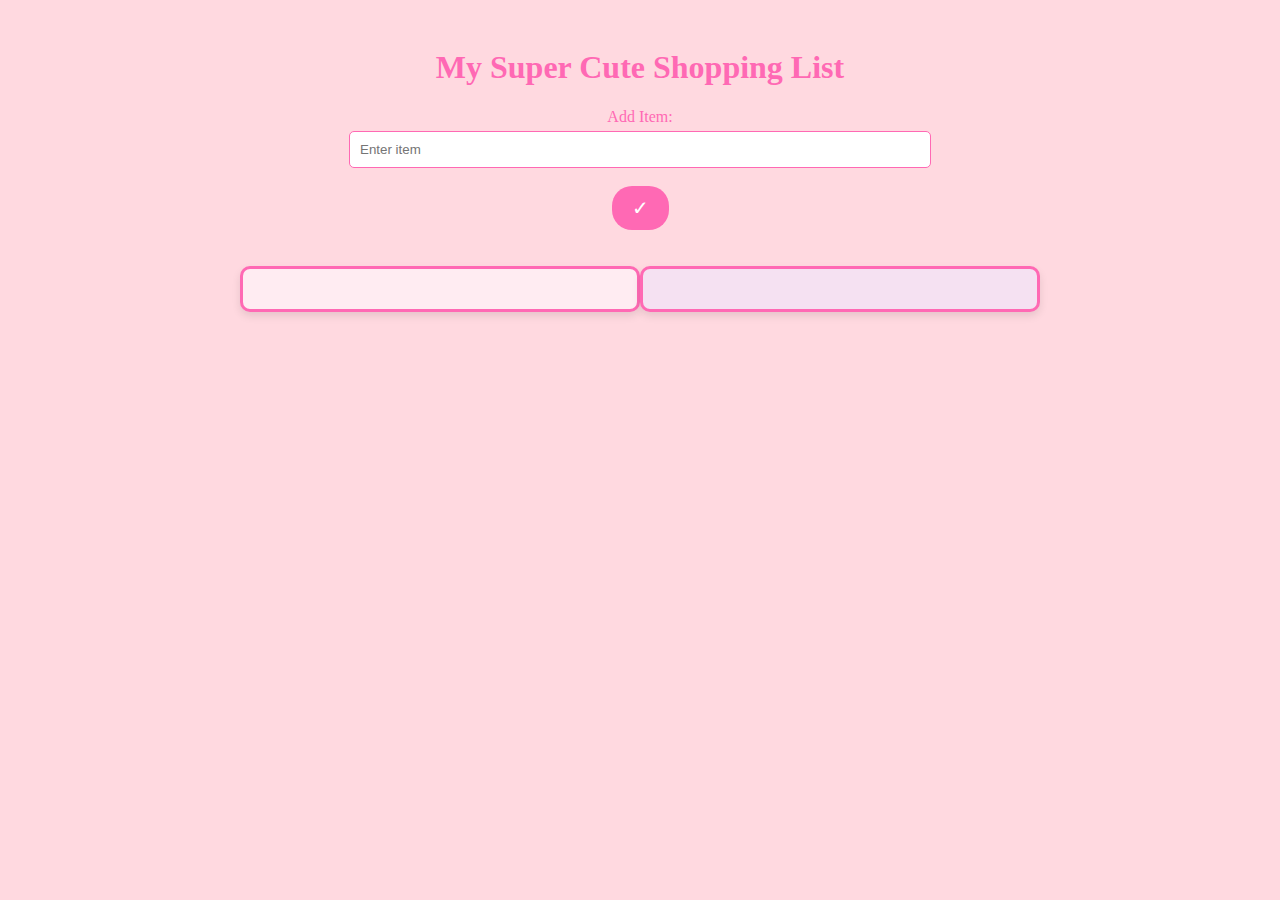
==== index.html @ 9fb9684d "styled and practice" ====
<!DOCTYPE html>
<html lang="en">

<head>
    <meta charset="UTF-8">
    <meta name="viewport" content="width=device-width, initial-scale=1.0">
    <title>Super Girly and Cute Page</title>
    <link rel="stylesheet" href="style.css">
</head>

<body>
    <div class="container">
        <h1>My Super Cute Shopping List</h1>
        <form id="shoppingForm">
            <label for="item">Add Item:</label><br>
            <input type="text" id="item" name="item" placeholder="Enter item"><br><br>
            <button type="submit" id="submitBtn">✓</button>
        </form>
        <div class="lists-container">
            <ul class="shoppingList">

            </ul>
            <ul class="basketList">

            </ul>
        </div>
    </div>
    <script src="script.js"></script>
</body>

</html>
---- style.css ----
body {
    background-color: #ffd9e0; 
    font-family: 'Comic Sans MS', cursive; 
}

.container {
    max-width: 800px;
    margin: 0 auto;
    padding: 20px;
    text-align: center;
}

h1 {
    color: #ff69b4;
}

/* Form styles */
form {
    margin-bottom: 20px;
}

label {
    font-size: 16px;
    color: #ff69b4; 
}

input[type="text"] {
    padding: 10px;
    border-radius: 5px;
    border: 1px solid #ff69b4; 
    width: 70%;
    margin-top: 5px;
}

button[type="submit"] {
    padding: 10px 20px;
    border-radius: 5px;
    background-color: #ff69b4; 
    color: white;
    border: none;
    cursor: pointer;
    transition: background-color 0.3s ease;
}

button[type="submit"]:hover {
    background-color: #ff1493; 
}

/* Lists container styles */
.lists-container {
    display: flex;
    justify-content: space-around;
    margin-top: 20px;
}

/* List styles */
.shoppingList,
.basketList {
    border: 3px solid #ff69b4; 
    border-radius: 10px;
    padding: 20px;
    width: 45%;
    background-color: #fff; 
    box-shadow: 0 4px 8px rgba(0, 0, 0, 0.1); 
}

.shoppingList {
    background-color: #ffecf2; /* Light pink background */
}

.basketList {
    background-color: #f5e1f2; 
}

/* List item styles */
li {
    margin-bottom: 10px;
    list-style: none;
    font-size: 18px;
    color: #ff69b4; 
}

/* Button styles */
.moveButton {
    background-color: #ff69b4; 
    color: white;
    border: none;
    padding: 8px 15px;
    border-radius: 20px;
    cursor: pointer;
    font-family: 'Comic Sans MS', cursive; 
    font-size: 14px;
    transition: background-color 0.3s ease;
}

.moveButton:hover {
    background-color: #ff1493; 
}

/* Button styles */
#submitBtn {
    background-color: #ff69b4; 
    color: white;
    border: none;
    padding: 10px 20px;
    border-radius: 20px; 
    font-size: 20px;
    cursor: pointer;
    transition: background-color 0.3s ease;
}

#submitBtn:hover {
    background-color: #ff1493; 
}

.moveButton {
    background-color: #ff1493; 
    color: white;
    border: none;
    padding: 8px 15px;
    border-radius: 20px; 
    font-size: 16px;
    cursor: pointer;
    transition: background-color 0.3s ease;
}

.moveButton:hover {
    background-color: #ff69b4; 
}
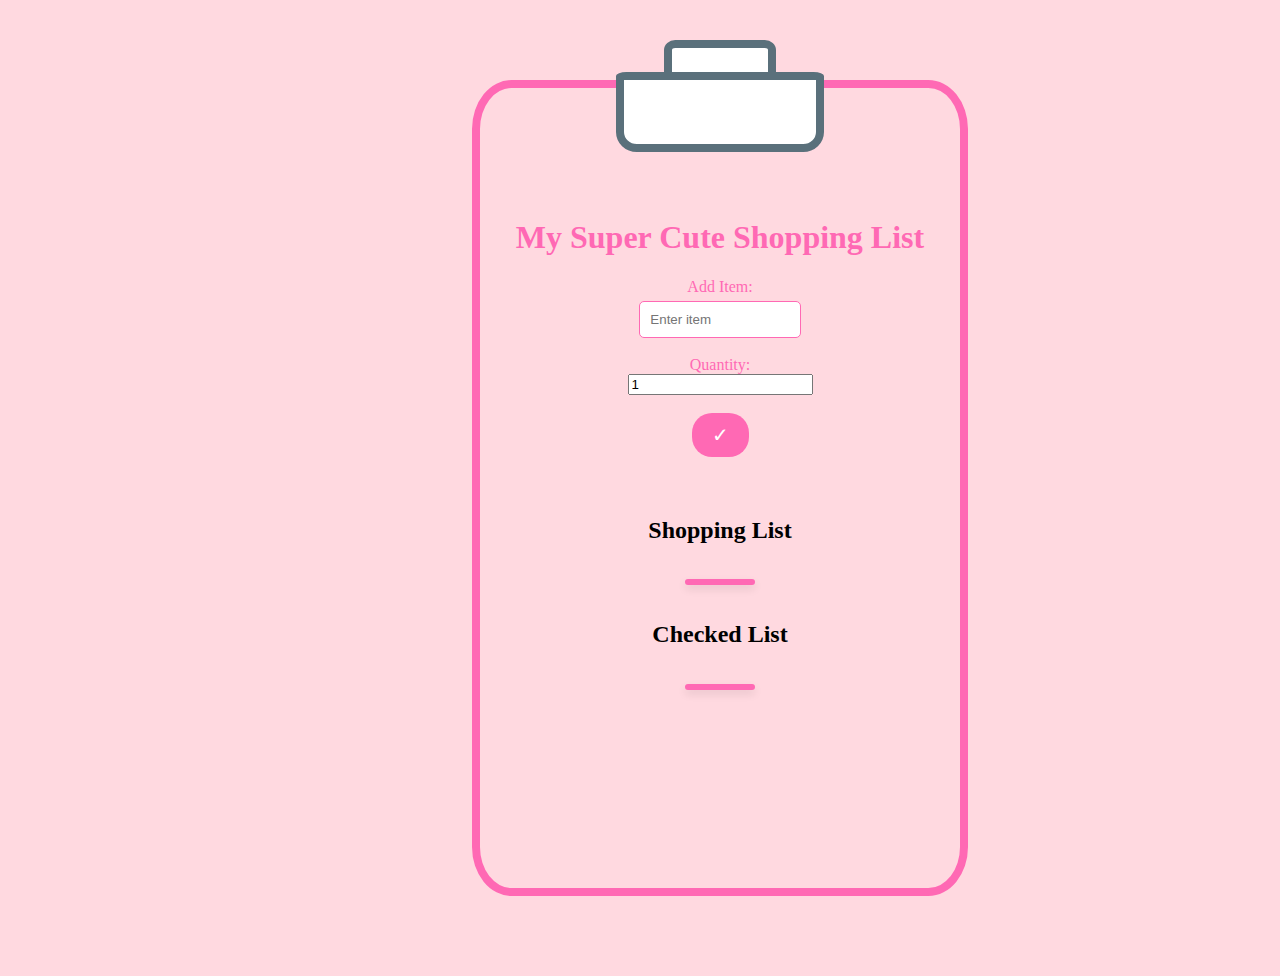
==== commit a4b6334f: "added css and remove button" ====
--- a/index.html
+++ b/index.html
@@ -9,21 +9,35 @@
 </head>
 
 <body>
-    <div class="container">
-        <h1>My Super Cute Shopping List</h1>
-        <form id="shoppingForm">
-            <label for="item">Add Item:</label><br>
-            <input type="text" id="item" name="item" placeholder="Enter item"><br><br>
-            <button type="submit" id="submitBtn">✓</button>
-        </form>
-        <div class="lists-container">
-            <ul class="shoppingList">
+    <div id="clipboard-wrapper">
+        <section id="clipboard">
+            <div id="clipboard-grip">
+            </div>
+            <div id="clipboard-lever">
+            </div>
+            <div class="container">
+                <h1>My Super Cute Shopping List</h1>
+                <form id="shoppingForm">
+                    <label for="item">Add Item:</label><br>
+                    <input type="text" id="item" name="item" placeholder="Enter item"><br><br><label
+                        for="quantity">Quantity:</label><br>
 
-            </ul>
-            <ul class="basketList">
+                    <input type="number" id="quantity" name="quantity" value="1" min="1"><br><br>
+                    <button type="submit" id="submitBtn">✓</button>
+                </form>
+                <div class="lists-container">
+                    <h2>Shopping List</h2>
+                    <ul class="shoppingList">
 
-            </ul>
-        </div>
+                    </ul>
+                    <h2>Checked List</h2>
+                    <ul class="basketList">
+
+                    </ul>
+                    <p id="totalItems"></p>
+                </div>
+            </div>
+    </div>
     </div>
     <script src="script.js"></script>
 </body>
--- a/style.css
+++ b/style.css
@@ -1,130 +1,203 @@
-
 body {
-    background-color: #ffd9e0; 
-    font-family: 'Comic Sans MS', cursive; 
+    background-color: #ffd9e0;
+   font-family: 'Comic Sans MS', cursive;
+}
+
+/* * {
+ border: 1px solid red;
+} */
+
+#clipboard-wrapper {
+ width: 100%;
+ padding: 5rem;
+}
+
+#clipboard {
+ margin: 0 auto;
+ width: 30rem;
+ height: 50rem;
+ border: 8px solid #ff69b4;
+ border-radius: 8% / 6%;
+}
+
+#clipboard-grip {
+ position: relative;
+ top: -1rem;
+ margin: 0 auto;
+ width: 12rem;
+ height: 4rem;
+ border: 8px solid #5A707B;
+ border-top-left-radius: 5%;
+ border-top-right-radius: 5%;
+ border-bottom-left-radius: 10% 25%;
+ border-bottom-right-radius: 10% 25%;
+
+ background-color: #fff;
+}
+
+#clipboard-lever {
+ position: relative;
+ top: -8rem;
+ margin: 0 auto;
+ width: 6rem;
+ height: 1.5em;
+ border: 8px solid #5A707B;
+ border-top-left-radius: 10%  25%;
+ border-top-right-radius: 10%  25%;
+ background-color: #fff;
 }
 
 .container {
-    max-width: 800px;
-    margin: 0 auto;
-    padding: 20px;
-    text-align: center;
+   max-width: 800px;
+   margin: 0 auto;
+   padding: 20px;
+   text-align: center;
 }
 
 h1 {
-    color: #ff69b4;
+   color: #ff69b4;
 }
 
 /* Form styles */
 form {
-    margin-bottom: 20px;
+   margin-bottom: 20px;
 }
 
 label {
-    font-size: 16px;
-    color: #ff69b4; 
+   font-size: 16px;
+   color: #ff69b4;
 }
 
 input[type="text"] {
-    padding: 10px;
-    border-radius: 5px;
-    border: 1px solid #ff69b4; 
-    width: 70%;
-    margin-top: 5px;
+   padding: 10px;
+   border-radius: 5px;
+   border: 1px solid #ff69b4;
+   width: 70%;
+   margin-top: 5px;
 }
 
 button[type="submit"] {
-    padding: 10px 20px;
-    border-radius: 5px;
-    background-color: #ff69b4; 
-    color: white;
-    border: none;
-    cursor: pointer;
-    transition: background-color 0.3s ease;
+   padding: 10px 20px;
+   border-radius: 5px;
+   background-color: #ff69b4;
+   color: white;
+   border: none;
+   cursor: pointer;
+   transition: background-color 0.3s ease;
 }
 
 button[type="submit"]:hover {
-    background-color: #ff1493; 
+   background-color: #ff1493;
 }
 
 /* Lists container styles */
 .lists-container {
-    display: flex;
-    justify-content: space-around;
-    margin-top: 20px;
+   display: flex;
+   justify-content: space-around;
+   margin-top: 20px;
 }
 
 /* List styles */
 .shoppingList,
 .basketList {
-    border: 3px solid #ff69b4; 
-    border-radius: 10px;
-    padding: 20px;
-    width: 45%;
-    background-color: #fff; 
-    box-shadow: 0 4px 8px rgba(0, 0, 0, 0.1); 
+   border: 3px solid #ff69b4;
+   border-radius: 10px;
+   padding: 20px;
+   width: 45%;
+   background-color: #fff;
+   box-shadow: 0 4px 8px rgba(0, 0, 0, 0.1);
 }
 
 .shoppingList {
-    background-color: #ffecf2; /* Light pink background */
+   background-color: #ffecf2; /* Light pink background */
 }
 
 .basketList {
-    background-color: #f5e1f2; 
+   background-color: #f5e1f2;
 }
 
 /* List item styles */
 li {
-    margin-bottom: 10px;
-    list-style: none;
-    font-size: 18px;
-    color: #ff69b4; 
-}
-
+   margin-bottom: 10px;
+   list-style: none;
+   font-size: 18px;
+   color: #ff69b4;
+}
+body, html {
+   margin: 0;
+   padding: 0;
+   height: 100%;
+}
+
+.container {
+   display: flex;
+   flex-direction: column;
+   align-items: center;
+   justify-content: center;
+   height: 60%;
+}
+
+.lists-container {
+   display: flex;
+   flex-direction: column;
+   align-items: center;
+   justify-content: center;
+}
+
+.shoppingList,
+.basketList {
+   list-style-type: none;
+   padding: 0;
+   text-align: center;
+}
+
+h2 {
+   text-align: center;
+}
 /* Button styles */
 .moveButton {
-    background-color: #ff69b4; 
-    color: white;
-    border: none;
-    padding: 8px 15px;
-    border-radius: 20px;
-    cursor: pointer;
-    font-family: 'Comic Sans MS', cursive; 
-    font-size: 14px;
-    transition: background-color 0.3s ease;
+   background-color: #ff69b4;
+   color: white;
+   border: none;
+   padding: 8px 15px;
+   border-radius: 20px;
+   cursor: pointer;
+   font-family: 'Comic Sans MS', cursive;
+   font-size: 14px;
+   transition: background-color 0.3s ease;
 }
 
 .moveButton:hover {
-    background-color: #ff1493; 
+   background-color: #ff1493;
 }
 
 /* Button styles */
 #submitBtn {
-    background-color: #ff69b4; 
-    color: white;
-    border: none;
-    padding: 10px 20px;
-    border-radius: 20px; 
-    font-size: 20px;
-    cursor: pointer;
-    transition: background-color 0.3s ease;
+   background-color: #ff69b4;
+   color: white;
+   border: none;
+   padding: 10px 20px;
+   border-radius: 20px;
+   font-size: 20px;
+   cursor: pointer;
+   transition: background-color 0.3s ease;
 }
 
 #submitBtn:hover {
-    background-color: #ff1493; 
+   background-color: #ff1493;
 }
 
 .moveButton {
-    background-color: #ff1493; 
-    color: white;
-    border: none;
-    padding: 8px 15px;
-    border-radius: 20px; 
-    font-size: 16px;
-    cursor: pointer;
-    transition: background-color 0.3s ease;
+   background-color: #ff1493;
+   color: white;
+   border: none;
+   padding: 8px 15px;
+   border-radius: 20px;
+   font-size: 16px;
+   cursor: pointer;
+   transition: background-color 0.3s ease;
 }
 
 .moveButton:hover {
-    background-color: #ff69b4; 
-}
+   background-color: #ff69b4;
+}